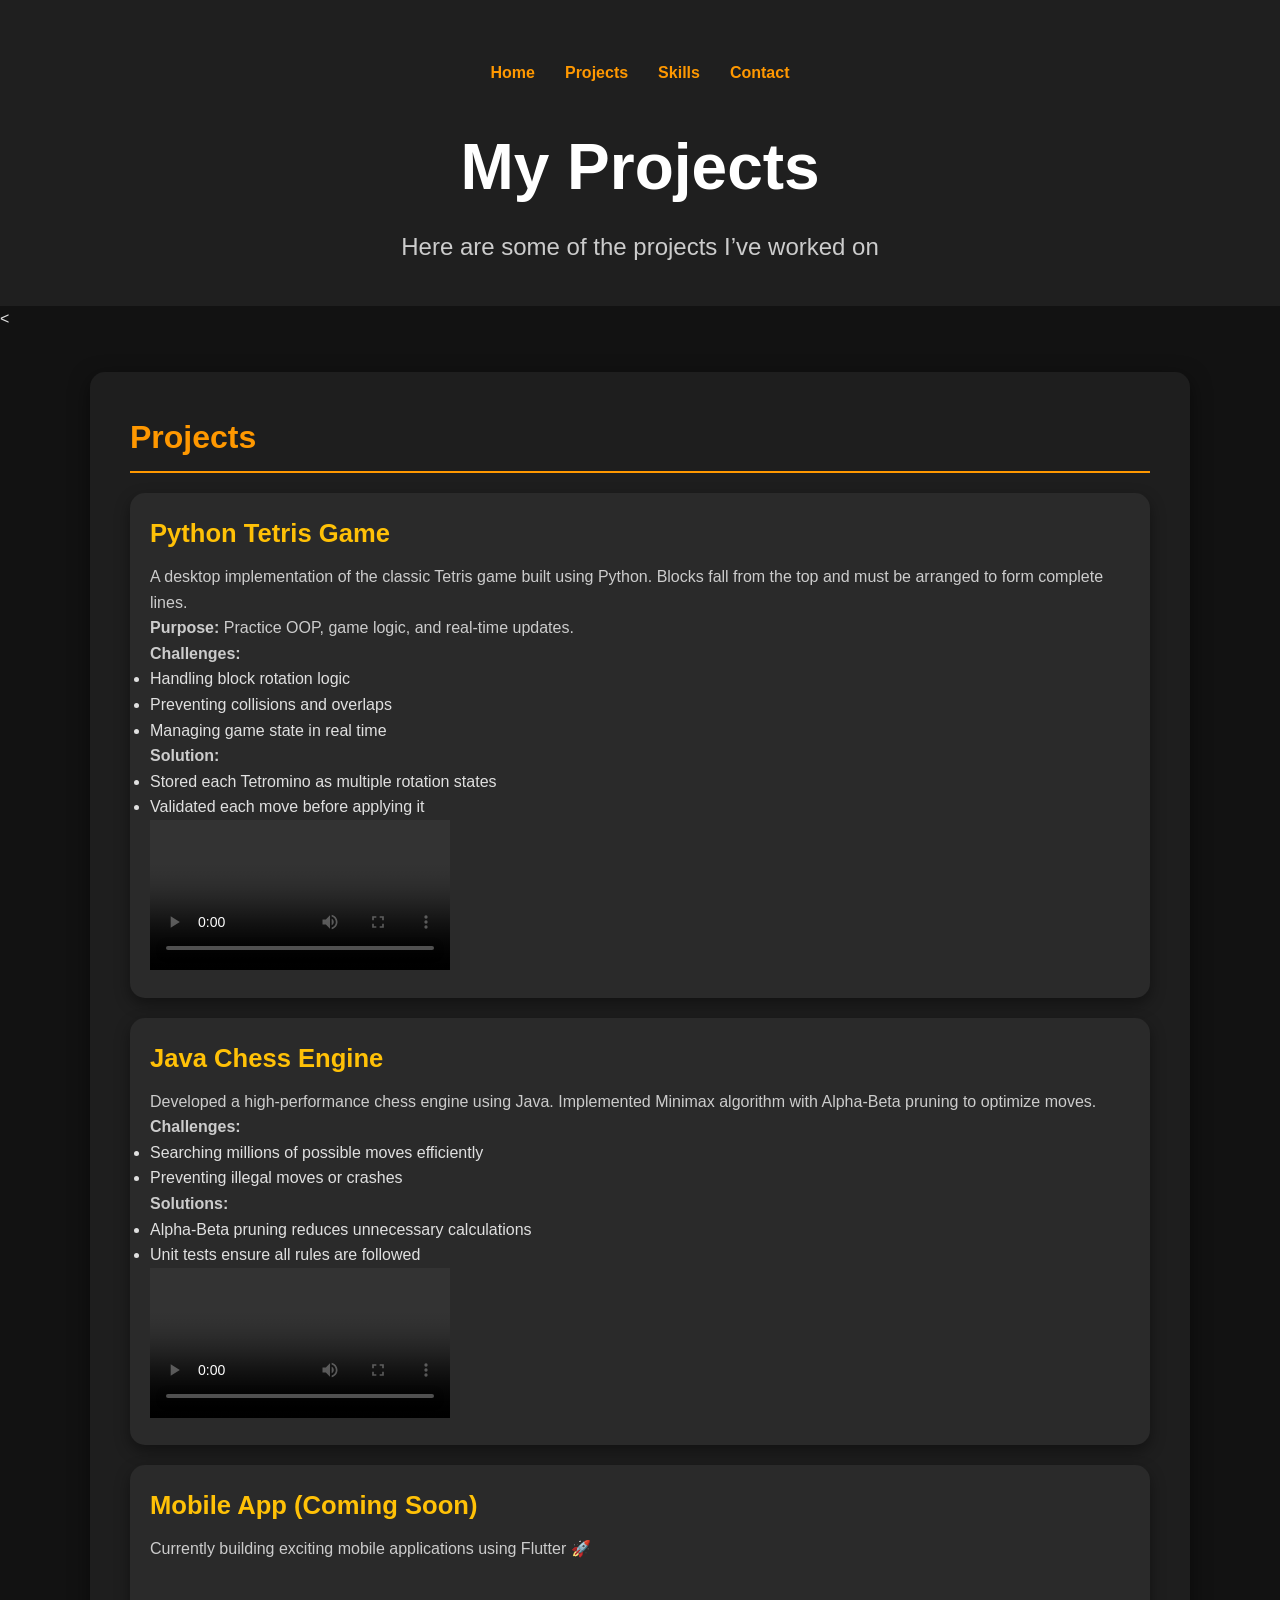
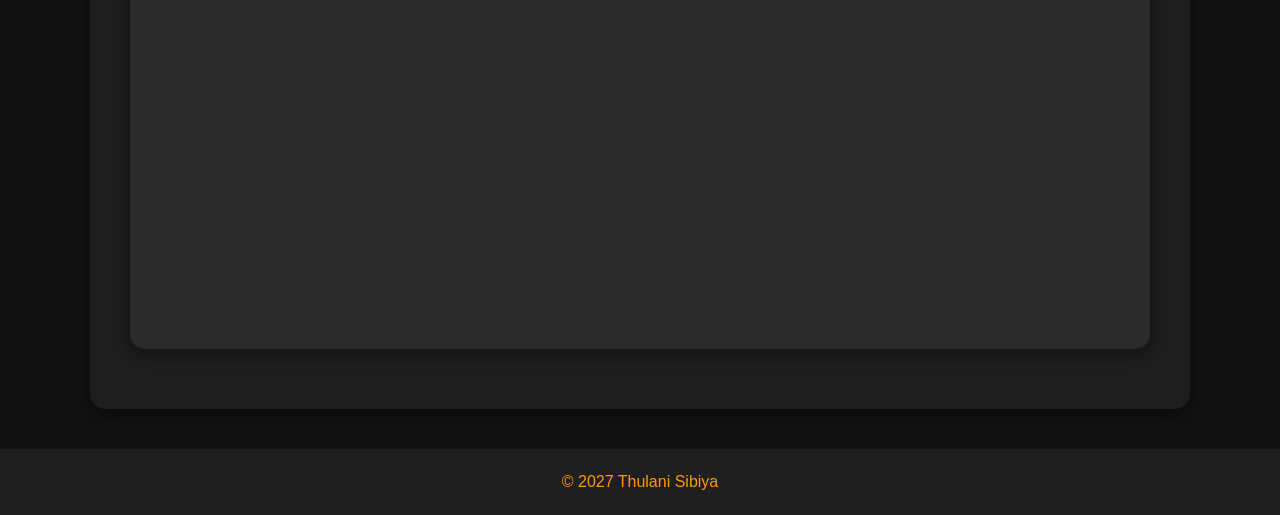
==== main/Projects.html @ eae46599 "final" ====
<!DOCTYPE html>
<html lang="en">
<head>
    <meta charset="UTF-8">
    <meta name="viewport" content="width=device-width, initial-scale=1.0">
    <title>Projects | Thulani Sibiya</title>

    <link rel="stylesheet" href="styles.css">
</head>

<body>

<header class="hero">
    <nav>
        <a href="index.html">Home</a>
        <a href="Projects.html">Projects</a>
        <a href="Skills.html">Skills</a>
        <a href="Contact.html">Contact</a>
    </nav>

    <h1>My Projects</h1>
    <p>Here are some of the projects I’ve worked on</p>
</header>

<<section class="container">
    <h2>Projects</h2>

    <!-- Project 1 -->
    <div class="project">
        <h3>Python Tetris Game</h3>
        <p>
            A desktop implementation of the classic Tetris game built using Python. Blocks fall from the top and must be arranged to form complete lines.
        </p>

        <p><strong>Purpose:</strong> Practice OOP, game logic, and real-time updates.</p>

        <p><strong>Challenges:</strong></p>
        <ul>
            <li>Handling block rotation logic</li>
            <li>Preventing collisions and overlaps</li>
            <li>Managing game state in real time</li>
        </ul>

        <p><strong>Solution:</strong></p>
        <ul>
            <li>Stored each Tetromino as multiple rotation states</li>
            <li>Validated each move before applying it</li>
        </ul>

        <!-- Local video -->
        <video controls>
            <source src="videos/tetris-demo.mp4" type="video/mp4">
            Your browser does not support the video tag.
        </video>

        <!-- OR YouTube embed -->
        <!--
        <iframe width="640" height="360" 
            src="https://www.youtube.com/embed/YOUR_VIDEO_ID" 
            title="Tetris Demo" frameborder="0" 
            allow="accelerometer; autoplay; clipboard-write; encrypted-media; gyroscope; picture-in-picture" 
            allowfullscreen>
        </iframe>
        -->
    </div>

    <!-- Project 2 -->
    <div class="project">
        <h3>Java Chess Engine</h3>
        <p>
            Developed a high-performance chess engine using Java. Implemented Minimax algorithm with Alpha-Beta pruning to optimize moves.
        </p>

        <p><strong>Challenges:</strong></p>
        <ul>
            <li>Searching millions of possible moves efficiently</li>
            <li>Preventing illegal moves or crashes</li>
        </ul>

        <p><strong>Solutions:</strong></p>
        <ul>
            <li>Alpha-Beta pruning reduces unnecessary calculations</li>
            <li>Unit tests ensure all rules are followed</li>
        </ul>

        <!-- Video demo -->
        <video controls>
            <source src="videos/chess-demo.mp4" type="video/mp4">
            Your browser does not support the video tag.
        </video>
    </div>

    <!-- Project 3 -->
    <div class="project">
        <h3>Mobile App (Coming Soon)</h3>
        <p>Currently building exciting mobile applications using Flutter 🚀</p>

        <!-- Optional YouTube demo -->
        <iframe width="640" height="360" 
            src="https://www.youtube.com/embed/YOUR_VIDEO_ID" 
            title="Mobile App Demo" frameborder="0" 
            allow="accelerometer; autoplay; clipboard-write; encrypted-media; gyroscope; picture-in-picture" 
            allowfullscreen>
        </iframe>
    </div>

</section>

<footer>
    <p>© 2027 Thulani Sibiya</p>
</footer>

</body>
</html>
---- main/styles.css ----
/* ============================
   General Reset & Base Styles
=============================== */
* {
    margin: 0;
    padding: 0;
    box-sizing: border-box;
}

body {
    font-family: 'Roboto', sans-serif;
    line-height: 1.6;
    color: #e0e0e0;
    background-color: #121212;
}

a {
    color: #ff9800;
    text-decoration: none;
}

a:hover {
    color: #ffc107;
}

img {
    max-width: 100%;
    display: block;
    border-radius: 10px;
}

/* ============================
   Header & Hero Section
=============================== */
header.hero {
    background: #1f1f1f;
    color: #ff9800;
    text-align: center;
    padding: 60px 20px 40px;
}

header.hero nav {
    display: flex;
    justify-content: center;
    gap: 30px;
    margin-bottom: 30px;
    flex-wrap: wrap;
}

header.hero nav a {
    font-weight: 600;
    color: #ff9800;
    transition: all 0.3s ease;
}

header.hero nav a:hover {
    color: #ffc107;
}

header.hero h1 {
    font-size: 3rem;
    margin-bottom: 10px;
    color: #fff;
}

header.hero p {
    font-size: 1.2rem;
    color: #ccc;
}

header.hero .profile-img {
    width: 150px;
    height: 150px;
    border-radius: 50%;
    margin: 20px auto;
    border: 4px solid #ff9800;
    object-fit: cover;
}

/* ============================
   Container Sections
=============================== */
.container {
    width: 90%;
    max-width: 1100px;
    margin: 40px auto;
    padding: 20px;
    background-color: #1e1e1e;
    border-radius: 15px;
    box-shadow: 0 6px 20px rgba(0, 0, 0, 0.5);
}

.container h2 {
    font-size: 2rem;
    margin-bottom: 20px;
    color: #ff9800;
    border-bottom: 2px solid #ff9800;
    padding-bottom: 8px;
}

/* ============================
   Projects & Skills Cards
=============================== */
.project, .skill-card {
    background-color: #2a2a2a;
    padding: 20px;
    border-radius: 15px;
    margin-bottom: 20px;
    box-shadow: 0 6px 15px rgba(0, 0, 0, 0.4);
    transition: transform 0.3s ease, box-shadow 0.3s ease;
}

.project:hover, .skill-card:hover {
    transform: translateY(-5px);
    box-shadow: 0 10px 25px rgba(0, 0, 0, 0.6);
}

.project h3, .skill-card h3 {
    font-size: 1.6rem;
    margin-bottom: 10px;
    color: #ffc107;
}

.project p, .skill-card p {
    color: #ccc;
}

/* Skills Icon */
.skill-card {
    text-align: center;
}

.skill-card i {
    font-size: 3rem;
    margin-bottom: 12px;
    color: #ff9800;
}

/* ============================
   Forms
=============================== */
.contact-form {
    display: flex;
    flex-direction: column;
    gap: 15px;
}

.contact-form label {
    font-weight: bold;
    color: #fff;
}

.contact-form input,
.contact-form textarea,
.contact-form select {
    padding: 12px;
    border-radius: 10px;
    border: none;
    background-color: #333;
    color: #fff;
    font-size: 1rem;
}

.contact-form input:focus,
.contact-form textarea:focus {
    outline: 2px solid #ff9800;
}

.contact-form button {
    background-color: #ff9800;
    color: #121212;
    border: none;
    padding: 12px;
    font-size: 1rem;
    border-radius: 10px;
    cursor: pointer;
    transition: all 0.3s ease;
}

.contact-form button:hover {
    background-color: #ffc107;
}

/* ============================
   Contact Details
=============================== */
.contact-details p {
    margin-bottom: 10px;
    color: #ccc;
}

.contact-details img {
    vertical-align: middle;
    margin-right: 10px;
}

/* ============================
   Footer
=============================== */
footer {
    background-color: #1f1f1f;
    color: #ff9800;
    text-align: center;
    padding: 20px;
    margin-top: 40px;
}

/* ============================
   Responsive
=============================== */
@media (min-width: 768px) {
    .skills-container {
        display: grid;
        grid-template-columns: repeat(auto-fill, minmax(150px, 1fr));
        gap: 20px;
    }
}

@media (min-width: 992px) {
    header.hero h1 {
        font-size: 4rem;
    }

    header.hero p {
        font-size: 1.5rem;
    }

    .container {
        padding: 40px;
    }
}
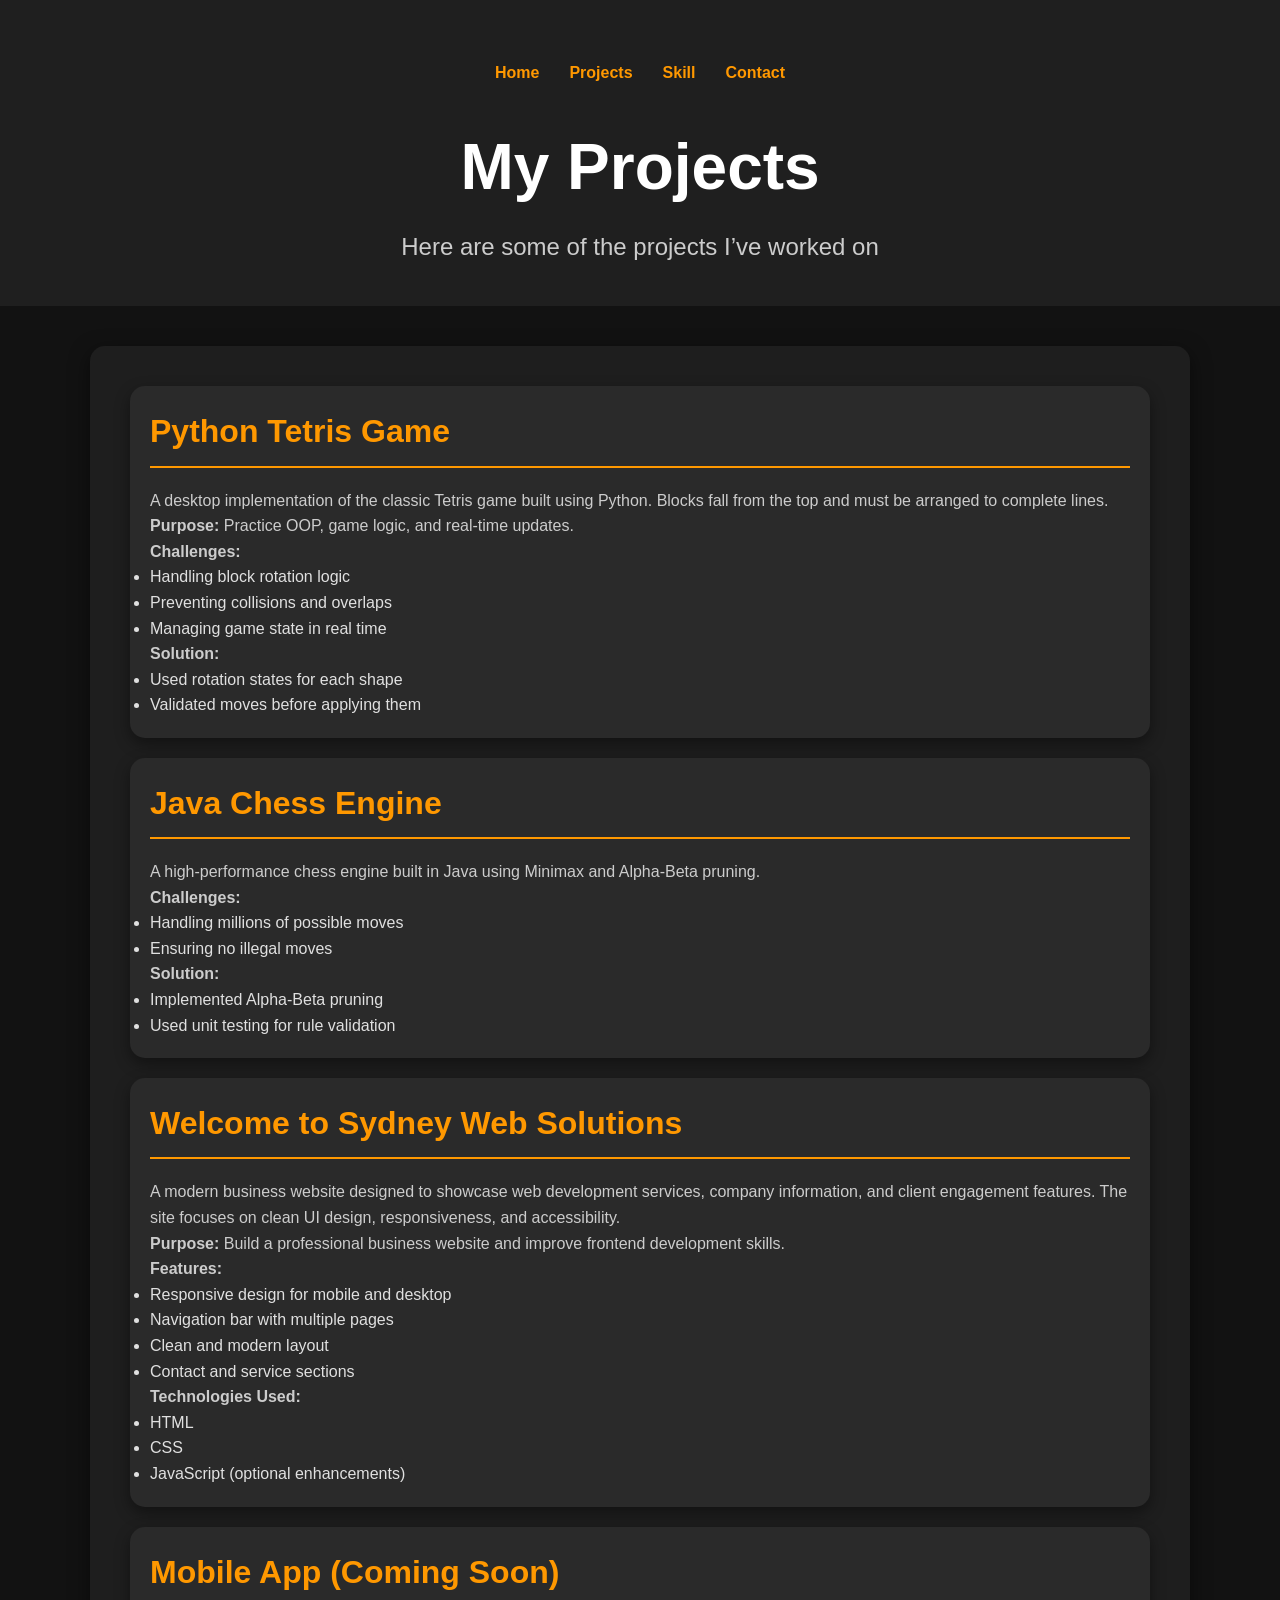
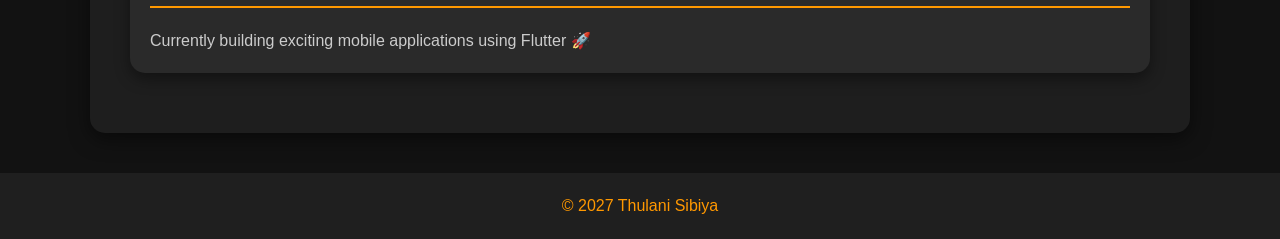
==== commit b657c268: "final" ====
--- a/main/Projects.html
+++ b/main/Projects.html
@@ -14,7 +14,7 @@
     <nav>
         <a href="index.html">Home</a>
         <a href="Projects.html">Projects</a>
-        <a href="Skills.html">Skills</a>
+        <a href="Skills.html">Skill</a>
         <a href="Contact.html">Contact</a>
     </nav>
 
@@ -22,14 +22,15 @@
     <p>Here are some of the projects I’ve worked on</p>
 </header>
 
-<<section class="container">
-    <h2>Projects</h2>
+<section class="container">
 
     <!-- Project 1 -->
     <div class="project">
-        <h3>Python Tetris Game</h3>
+        <h2>Python Tetris Game</h2>
+
         <p>
-            A desktop implementation of the classic Tetris game built using Python. Blocks fall from the top and must be arranged to form complete lines.
+            A desktop implementation of the classic Tetris game built using Python. 
+            Blocks fall from the top and must be arranged to complete lines.
         </p>
 
         <p><strong>Purpose:</strong> Practice OOP, game logic, and real-time updates.</p>
@@ -43,65 +44,63 @@
 
         <p><strong>Solution:</strong></p>
         <ul>
-            <li>Stored each Tetromino as multiple rotation states</li>
-            <li>Validated each move before applying it</li>
+            <li>Used rotation states for each shape</li>
+            <li>Validated moves before applying them</li>
         </ul>
-
-        <!-- Local video -->
-        <video controls>
-            <source src="videos/tetris-demo.mp4" type="video/mp4">
-            Your browser does not support the video tag.
-        </video>
-
-        <!-- OR YouTube embed -->
-        <!--
-        <iframe width="640" height="360" 
-            src="https://www.youtube.com/embed/YOUR_VIDEO_ID" 
-            title="Tetris Demo" frameborder="0" 
-            allow="accelerometer; autoplay; clipboard-write; encrypted-media; gyroscope; picture-in-picture" 
-            allowfullscreen>
-        </iframe>
-        -->
     </div>
 
     <!-- Project 2 -->
     <div class="project">
-        <h3>Java Chess Engine</h3>
+        <h2>Java Chess Engine</h2>
+
         <p>
-            Developed a high-performance chess engine using Java. Implemented Minimax algorithm with Alpha-Beta pruning to optimize moves.
+            A high-performance chess engine built in Java using Minimax and Alpha-Beta pruning.
         </p>
 
         <p><strong>Challenges:</strong></p>
         <ul>
-            <li>Searching millions of possible moves efficiently</li>
-            <li>Preventing illegal moves or crashes</li>
+            <li>Handling millions of possible moves</li>
+            <li>Ensuring no illegal moves</li>
         </ul>
 
-        <p><strong>Solutions:</strong></p>
+        <p><strong>Solution:</strong></p>
         <ul>
-            <li>Alpha-Beta pruning reduces unnecessary calculations</li>
-            <li>Unit tests ensure all rules are followed</li>
+            <li>Implemented Alpha-Beta pruning</li>
+            <li>Used unit testing for rule validation</li>
         </ul>
-
-        <!-- Video demo -->
-        <video controls>
-            <source src="videos/chess-demo.mp4" type="video/mp4">
-            Your browser does not support the video tag.
-        </video>
     </div>
 
     <!-- Project 3 -->
     <div class="project">
-        <h3>Mobile App (Coming Soon)</h3>
+        <h2>Welcome to Sydney Web Solutions</h2>
+
+        <p>
+            A modern business website designed to showcase web development services, company information, 
+            and client engagement features. The site focuses on clean UI design, responsiveness, and accessibility.
+        </p>
+
+        <p><strong>Purpose:</strong> Build a professional business website and improve frontend development skills.</p>
+
+        <p><strong>Features:</strong></p>
+        <ul>
+            <li>Responsive design for mobile and desktop</li>
+            <li>Navigation bar with multiple pages</li>
+            <li>Clean and modern layout</li>
+            <li>Contact and service sections</li>
+        </ul>
+
+        <p><strong>Technologies Used:</strong></p>
+        <ul>
+            <li>HTML</li>
+            <li>CSS</li>
+            <li>JavaScript (optional enhancements)</li>
+        </ul>
+    </div>
+
+    <!-- Project 4 -->
+    <div class="project">
+        <h2>Mobile App (Coming Soon)</h2>
         <p>Currently building exciting mobile applications using Flutter 🚀</p>
-
-        <!-- Optional YouTube demo -->
-        <iframe width="640" height="360" 
-            src="https://www.youtube.com/embed/YOUR_VIDEO_ID" 
-            title="Mobile App Demo" frameborder="0" 
-            allow="accelerometer; autoplay; clipboard-write; encrypted-media; gyroscope; picture-in-picture" 
-            allowfullscreen>
-        </iframe>
     </div>
 
 </section>
